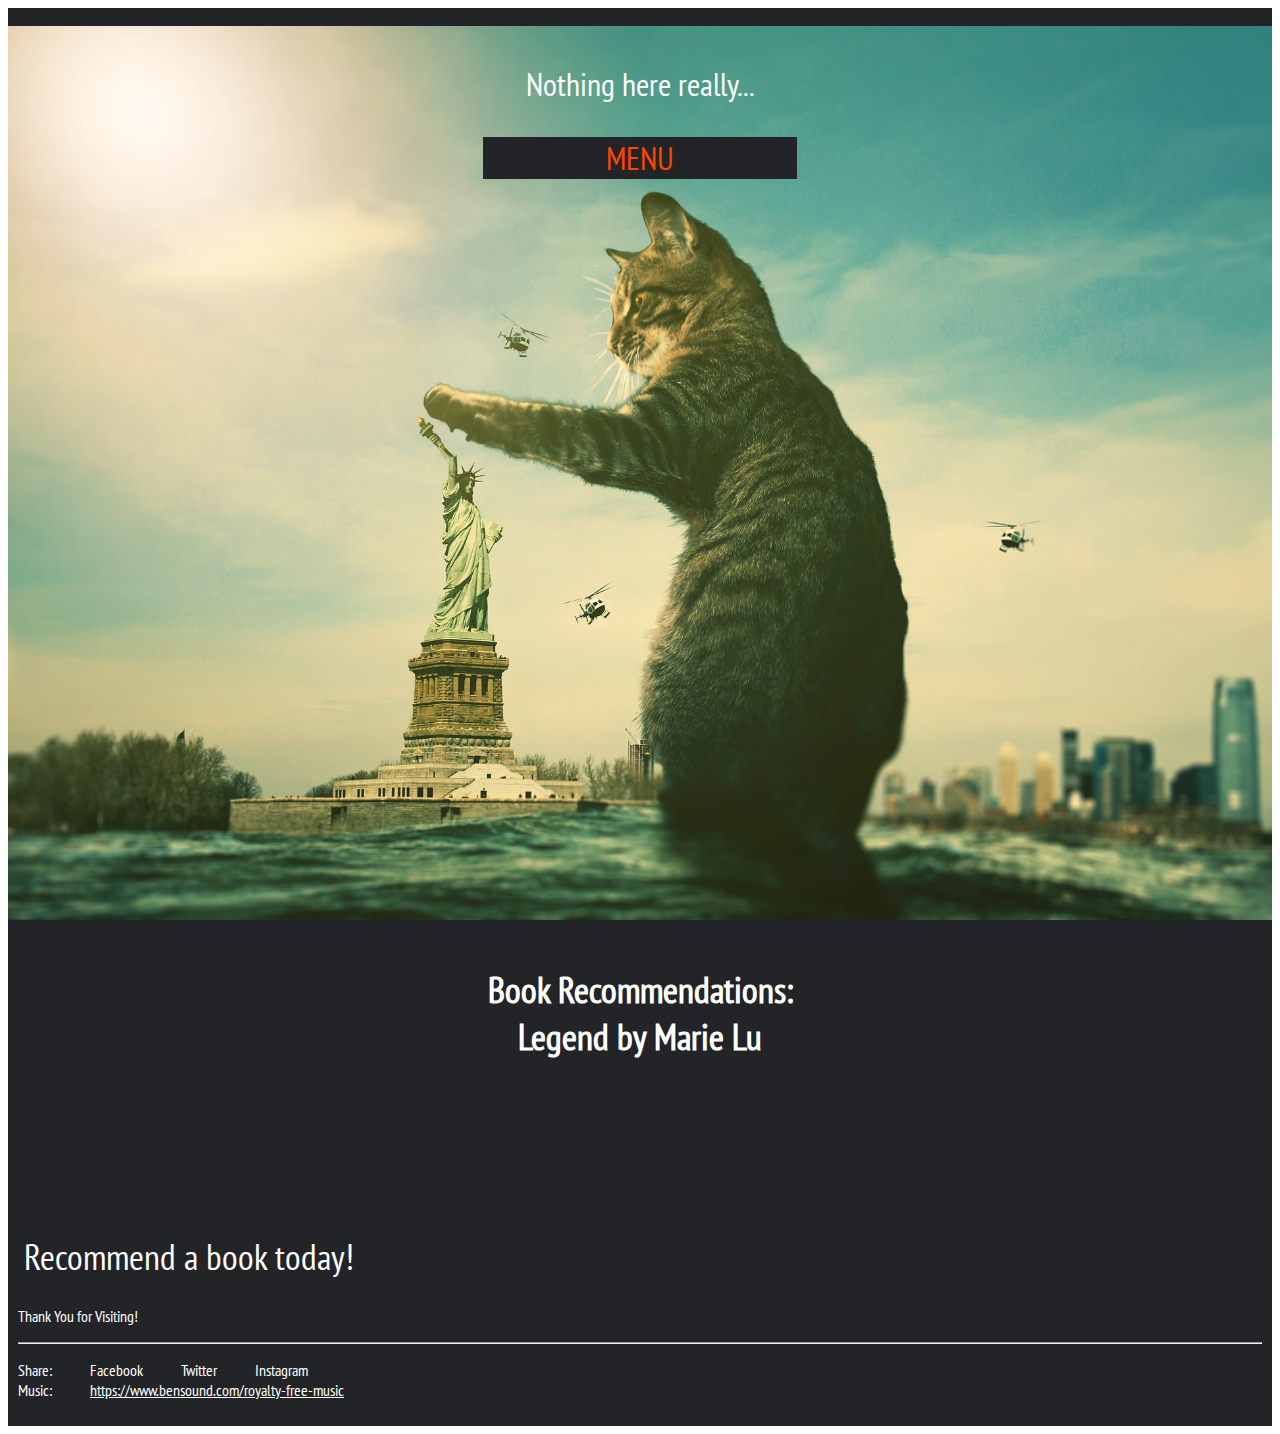
==== index.html @ 10f27eac "Update index.html" ====
<html>

<head> 
<link rel="stylesheet" type="text/css" href="ip_styles.css" >

</head> 
<div id="page">
     <!-- <div id="header">
        <h1 class="white">An Interesting Place</h1>
     </div> -->
     <br>
     <div id="mid4home">
            <p class="white ptsans">Nothing here really...</p>
            <div id="menubutton">
                <p class="menubutton">
                MENU
            </p>
        
        <div class="white ptsans nav hide">
           <a class="button1" href="index.html">Home</a> <br>
        
            <a class="button2" href="videos.html">Videos</a> <br>
            
            <a class="button3" href="pictures.html">Pictures</a> <br>
            
            <a class="button4" href="feedback.html">Feedback</a> <br>


        </div>
            
       
        
            </div>
                

            
         
    


    

         <br>
    
         <!--<div id="leftcontent">
          <img class="align-left" src="book.jpg" width= "100%" height="50%">
            </div>
         <div id="rightcontent">
            <p class="bigtext">
            Hellooo!
            <br>
            Find Your Information Here...
            </p>
          </div> -->
          <script src="https://ajax.googleapis.com/ajax/libs/jquery/3.4.0/jquery.min.js"></script>
          <script src="main.js"></script>
    </div>

        
        
            <h3 class="lookslikeabutton"> Book Recommendations: <br>
        
            Legend by Marie Lu
       
            </h3>
    
            
            <a class="lookslikeabutton" href="https://docs.google.com/forms/d/e/1FAIpQLSczEpwBKXrOjNujTZ51PKHr9WlKSvxx7S6Hz29OLauCKaF4Yw/viewform?usp=sf_link">Recommend a book today!</a>
      
            </h3>
        </div>
        
       <!-- <form method="post" action="test.php" target="_blank">
        Type recommendations here: 
        <br>
        <textarea name="book" placeholder="Enter book name here"></textarea>
        <br>
        <input type="submit" value="Submit"></input>

        </form> 
        -->
             
          
  
        

        
          <div id="footer" class="ptsans">
        <p>Thank You for Visiting!</p>
        <hr>
        <p>Share: &emsp;&emsp; Facebook &emsp;&emsp; Twitter &emsp;&emsp; Instagram 
            <br>
            
                Music: &emsp;&emsp; <a class= "white" href="https://www.bensound.com/royalty-free-music">https://www.bensound.com/royalty-free-music</a>
        </p>
        <audio src="bensound-thejazzpiano.mp3" autoplay loop></audio>

    </div>


</div>


    



</html>
---- ip_styles.css ----
#page{
    margin-left: auto;
    margin-right: auto;
    background-color: rgb(34, 36, 39);
    width:100%
}
 /* #header{
    clear: both;
    background-color: black;
    text-align: center;
    padding: 10px;
   
    
    
} */
.white{
    color: white;
}
#nav{
     clear: both;
    background-color: rgb(34, 36, 39);
    text-align: center;
    
    padding: 5px;   
    color: rgb(146, 156, 170);
    font-size: 24pt;
    
    
}
@font-face {
    font-family: "PT Sans";
    src: url(PTN57F.ttf) format("truetype");
}
.ptsans { 
    font-family: "PT Sans", Verdana, Tahoma;
}


#body{

    clear: both;
    margin-right: 10%;
    margin-left: 10%;
    background-color: red;
    text-align: center;
    padding: 10px;
    color: white;
    font-family: "PT Sans", Verdana, Tahoma;



}
.overimg{
    background-color: rgb(202, 203, 204, 0.425);
}
.button1{
    background-color: rgb(34, 36, 39);
    border: none;
    color: white;
    text-align: center;
    padding-top: 10px;
    padding-bottom:10px;
    padding-right: 16px;
    padding-left: 16px;
    font-size: 22px; 
    font-family: "PT Sans", Verdana, Tahoma;
    height: 25%;
    text-decoration: none;
}
.button2{
    background-color: rgb(34, 36, 39);
    border: none;
    color: white;
    text-align: center;
    padding-top: 10px;
    padding-bottom:10px;
    padding-right: 16px;
    padding-left: 16px;
    font-size: 22px; 
    font-family: "PT Sans", Verdana, Tahoma;
    height: 25%;
    text-decoration: none;
}
.button3{
    background-color: rgb(34, 36, 39);
    border: none;
    color: white;
    text-align: center;
    padding-top: 10px;
    padding-bottom:10px;
    padding-right: 16px;
    padding-left: 16px;
    font-size: 22px; 
    font-family: "PT Sans", Verdana, Tahoma;
    height: 25%;
    text-decoration: none;
}
.button4{
    background-color: rgb(34, 36, 39);
    border: none;
    color: white;
    text-align: center;
    padding-top: 10px;
    padding-bottom:10px;
    padding-right: 16px;
    padding-left: 16px;
    font-size: 22px; 
    font-family: "PT Sans", Verdana, Tahoma;
    height: 25%;
    text-decoration: none;
}
.buttonstartover{
    background-color: rgb(34, 36, 39);
    border: none;
    color: white;
    text-align: center;
    padding-top: 10px;
    padding-bottom:10px;
    padding-right: 16px;
    padding-left: 16px;
    font-size: 144px; 
    font-family: "PT Sans", Verdana, Tahoma;
    height: 25%;
    text-decoration: none;
}
.lookslikeabutton{
    background-color: rgb(34, 36, 39);
    border: none;
    color: white;
    text-align: center;
    padding-top: 10px;
    padding-bottom:10px;
    padding-right: 16px;
    padding-left: 16px;
    font-size: 36px; 
    font-family: "PT Sans", Verdana, Tahoma;
    height: 25%;
    text-decoration: none;
}
.hide{
    display: none;
}
.nav{
background-color: rgb(34, 36, 39);
text-decoration: none;
height: 39%;


}
.active{
    background-color: gray;
    color: lightblue;
}
#menubutton{
    background-color: rgb(34, 36, 39);
    width: 25%;
    font-family: "PT Sans", Verdana, Tahoma;  
    display: inline-block;
    color: orangered;
}
.menubutton{
    margin-top: auto;
    margin-bottom: auto;
}


#footer{
    clear: both;
    background-color:  rgb(34, 36, 39);
    text-align: left;
    padding: 10px;
    font-family: "PT Sans", Verdana, Tahoma;
    color: white;
}
img.align-left{
    float: left;
    
    
 
}
img.align-right{
    float: right;
     
}
.align-right{
    float: right;
}
.left-text{
    text-align: left;
}
#statement{
    
    clear: both;
    padding: 10px;
    background-color:  rgb(34, 36, 39);;
    
    color: white;

}
.completecenter{
    text-align: center;
    
    clear:both;
    background-color:  rgb(59, 71, 240);

}
#rightcontent{
    text-align:center;
    background-color:  rgb(59, 71, 240);
    float:left;
    height: 53%;
    width: 55%;
}
#leftcontent{
    background-color: rgb(59, 71, 240);
    float:left;
    
    width:45%;
} 
#mid4home{
    background-image: url("libertybkgrnd.jpg"); 
    background-size: 100% 100%;
    font-size: 36pt;
    height: 100%;
    text-align: center;
    clear: both;
    padding: 5px;   
    color: rgb(146, 156, 170);
    font-size: 24pt;
    
}
#mid4pics{
    background-image: url("camera2.jpg"); 
    background-size: 100% 100%;
    font-size: 36pt;
    height: 75%;
    text-align: center;
    clear: both;
    padding: 5px;   
    color: rgb(146, 156, 170);
    font-size: 24pt;
    
}
#mid4vids{
    background-image: url("camera.jpg"); 
    background-size: 100% 100%;
    font-size: 36pt;
    height: 75%;
    text-align: center;
    clear: both;
    padding: 5px;   
    color: rgb(146, 156, 170);
    font-size: 24pt;
    
}
#mid4feed{
    background-image: url("thought.jpg"); 
    background-size: 100% 100%;
    font-size: 36pt;
    height: 75%;
    text-align: center;
    clear: both;
    padding: 5px;   
    color: rgb(146, 156, 170);
    font-size: 24pt;
    
}

    
.bigtext{
    font-size: 35pt;
}
.statementtext{
    font-size: 24pt;
    clear: both;
}
.explain{
    font-size: 28pt;
}
table{
    
    color: white;
    padding: 5px;
    text-align: center;
    margin-left: auto;
    margin-right: auto;
    border-collapse: collapse;
    font-size: 18pt;
    
}
th, td{
    border: 1px white solid;
    
    

}
form{
    background-color: lightblue;
    padding: 10px;
    color: black;
    font-size: 15pt;
    clear: both;


}
#body_text{
    color: white;
    font-size: 18pt;
    text-align: left;
}
a{
    color: white;
    text-decoration: underline; 
}
a:visited{
    color: rgb(251, 255, 0);

}
a:hover{
    color: red;
}
 .booklist{
     text-align: left;
     font-size: 24pt;
 }
 #slider{
     width: 100%;
     height: 90%;
     overflow: hidden;
 }
.slides{
     
     width: 100%;
     height: 100%;
     margin-top: 0%;
     padding: 0;
     position: relative;
 }
 .slide{
     float: left;
     list-style-type: none;
     width: 100%;
     height: 100%;
     position:relative;
 }
 .center{
     text-align: center;
 }
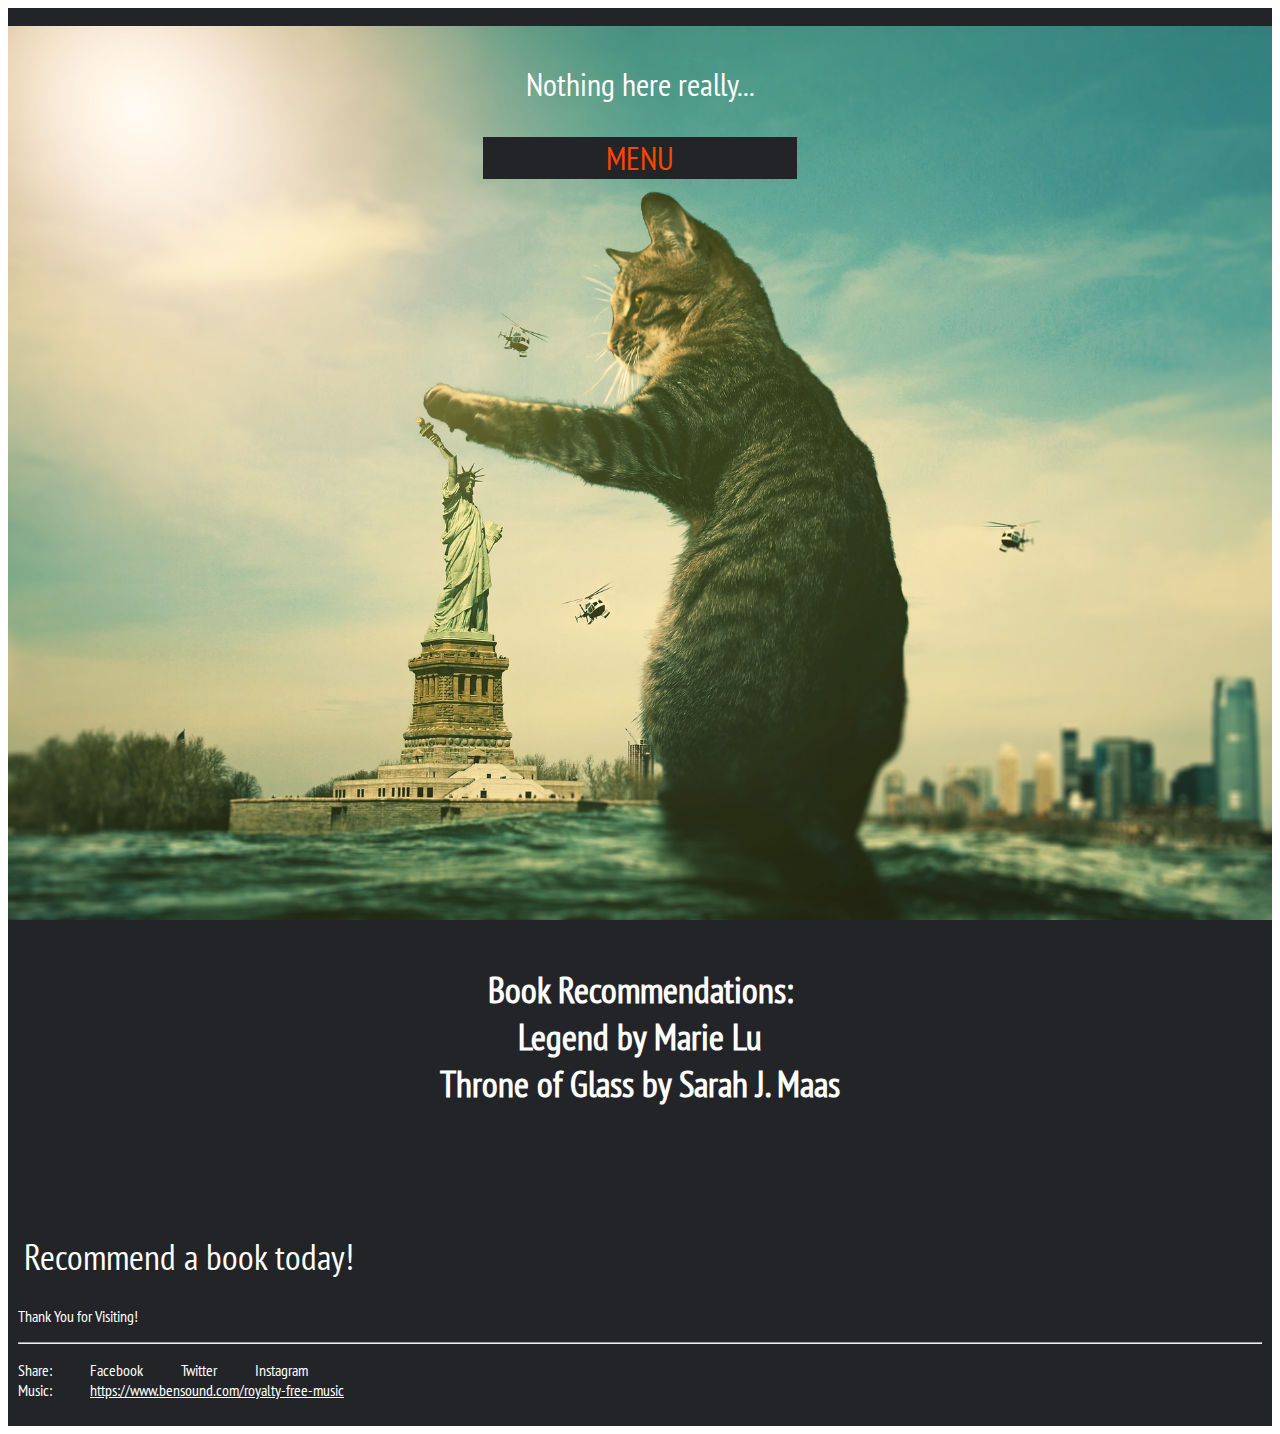
==== commit 266af51d: "Update index.html" ====
--- a/index.html
+++ b/index.html
@@ -60,7 +60,8 @@
         
             <h3 class="lookslikeabutton"> Book Recommendations: <br>
         
-            Legend by Marie Lu
+            Legend by Marie Lu <br>
+            Throne of Glass by Sarah J. Maas
        
             </h3>
     
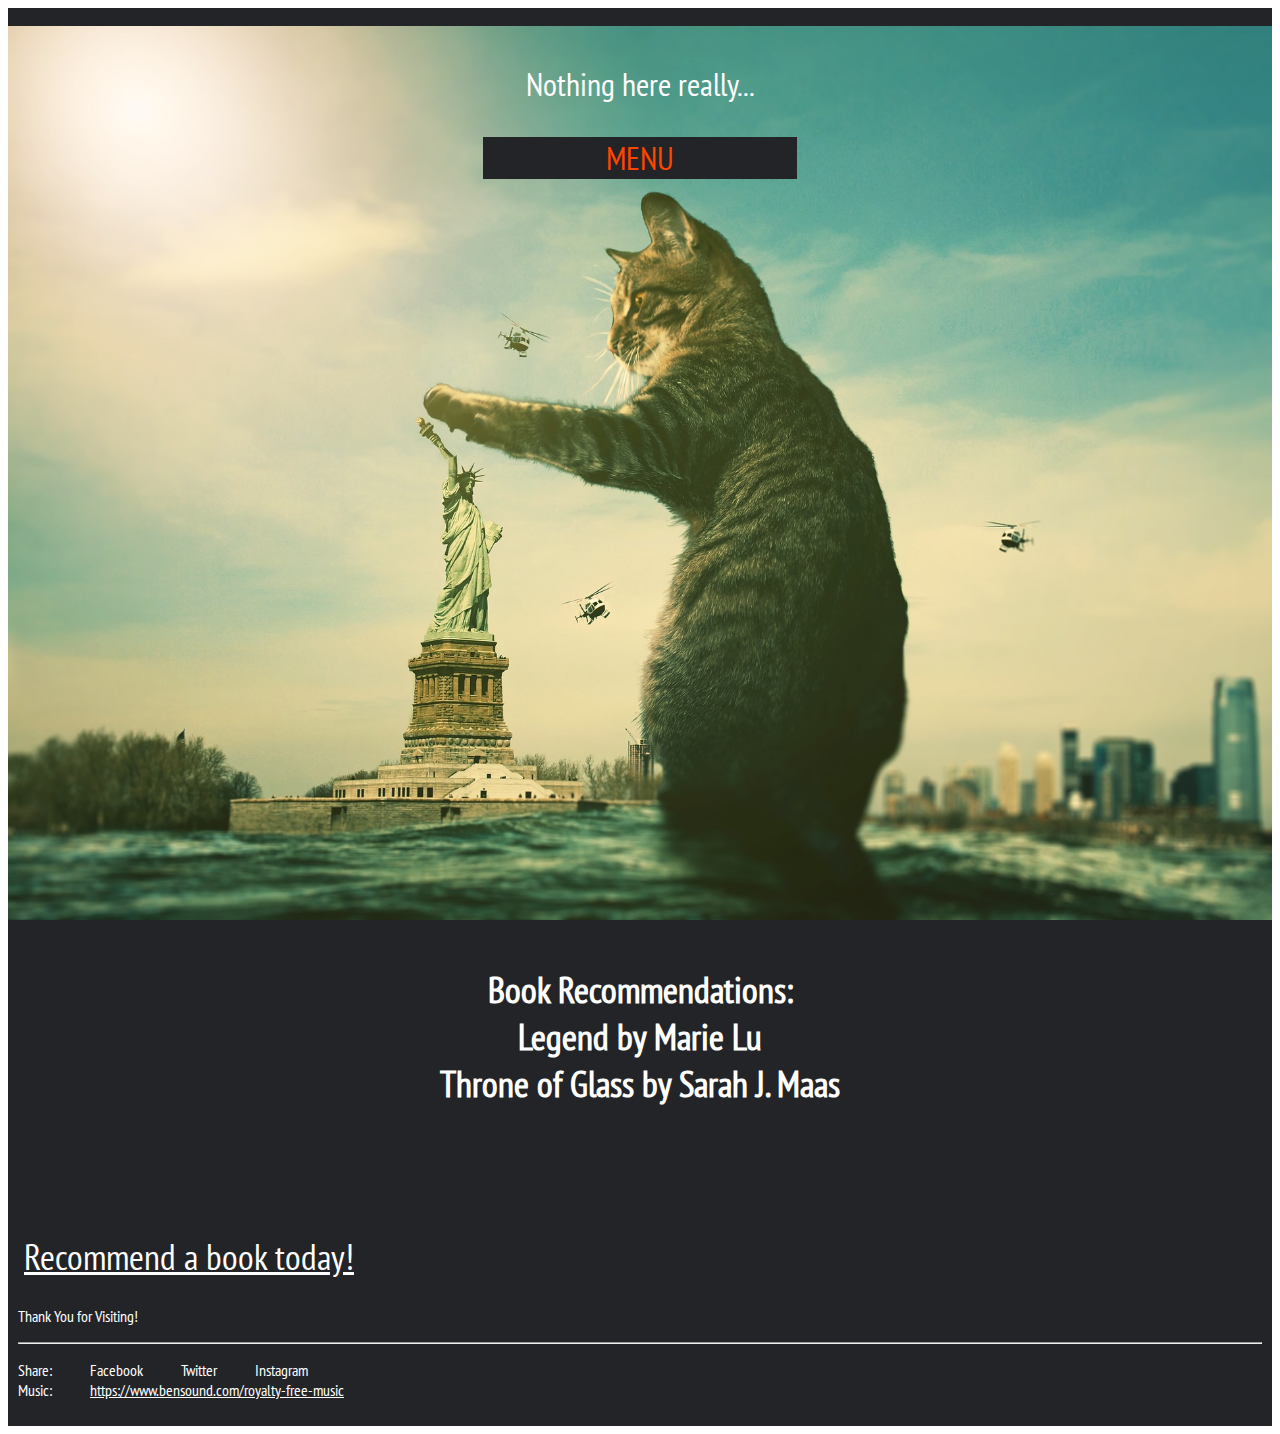
==== commit fcd81255: "Update index.html" ====
--- a/index.html
+++ b/index.html
@@ -24,7 +24,8 @@
             <a class="button3" href="pictures.html">Pictures</a> <br>
             
             <a class="button4" href="feedback.html">Feedback</a> <br>
-
+            
+             <a class="button5" href="banana.html">Bananâ</a> <br>
 
         </div>
             
@@ -66,7 +67,7 @@
             </h3>
     
             
-            <a class="lookslikeabutton" href="https://docs.google.com/forms/d/e/1FAIpQLSczEpwBKXrOjNujTZ51PKHr9WlKSvxx7S6Hz29OLauCKaF4Yw/viewform?usp=sf_link">Recommend a book today!</a>
+            <a style="text-decoration: underline" class="lookslikeabutton" href="https://docs.google.com/forms/d/e/1FAIpQLSczEpwBKXrOjNujTZ51PKHr9WlKSvxx7S6Hz29OLauCKaF4Yw/viewform?usp=sf_link">Recommend a book today!</a>
       
             </h3>
         </div>
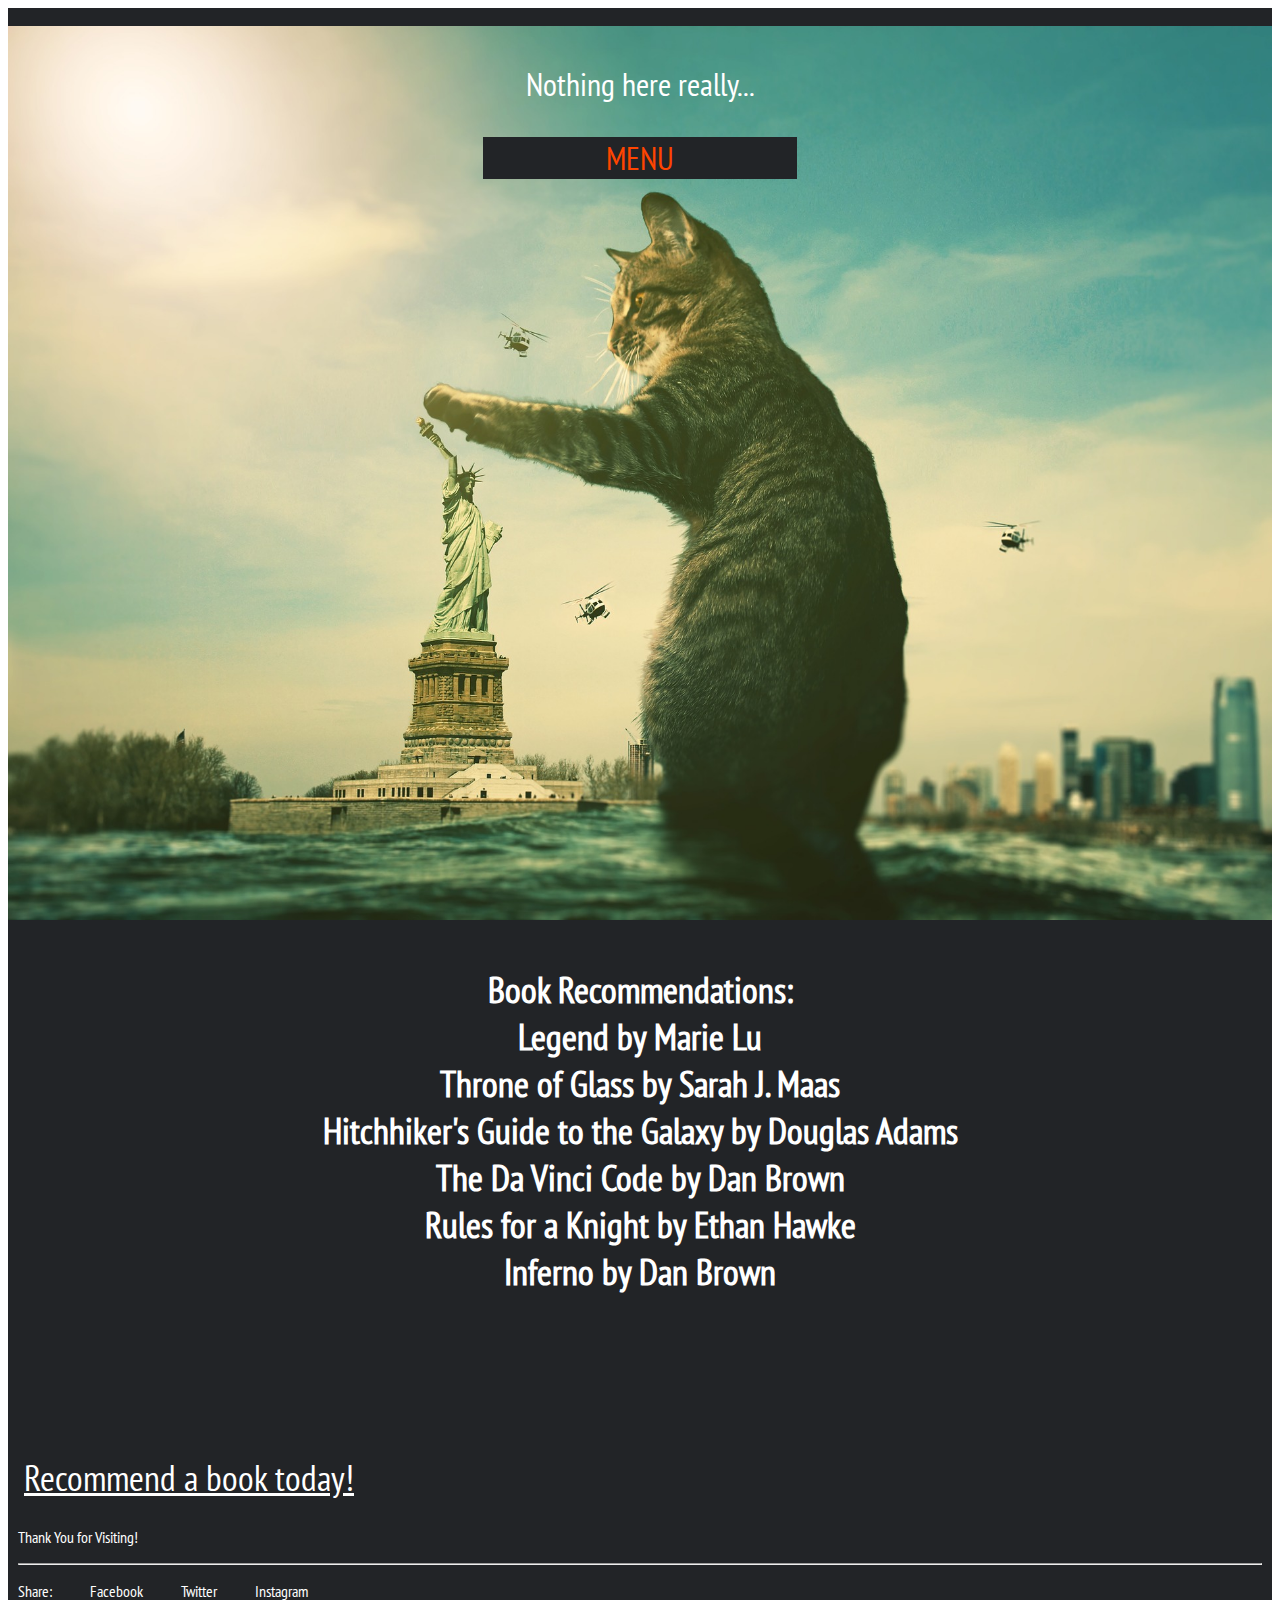
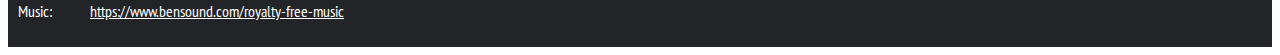
==== commit 5cb753bf: "Update index.html" ====
--- a/index.html
+++ b/index.html
@@ -59,10 +59,14 @@
 
         
         
-            <h3 class="lookslikeabutton"> Book Recommendations: <br>
+            <h3 class="lookslikeabutton" style="height: 50%"> Book Recommendations: <br>
         
             Legend by Marie Lu <br>
-            Throne of Glass by Sarah J. Maas
+            Throne of Glass by Sarah J. Maas<br>
+            Hitchhiker's Guide to the Galaxy by Douglas Adams<br>
+            The Da Vinci Code by Dan Brown<br>
+            Rules for a Knight by Ethan Hawke<br>
+            Inferno by Dan Brown
        
             </h3>
     
--- a/ip_styles.css
+++ b/ip_styles.css
@@ -2,7 +2,7 @@
     margin-left: auto;
     margin-right: auto;
     background-color: rgb(34, 36, 39);
-    width:100%
+    width:100%;
 }
  /* #header{
     clear: both;
@@ -109,6 +109,20 @@
     height: 25%;
     text-decoration: none;
 }
+.button5{
+    background-color: rgb(34, 36, 39);
+    border: none;
+    color: white;
+    text-align: center;
+    padding-top: 10px;
+    padding-bottom:10px;
+    padding-right: 16px;
+    padding-left: 16px;
+    font-size: 22px; 
+    font-family: "PT Sans", Verdana, Tahoma;
+    height: 25%;
+    text-decoration: none;
+}
 .buttonstartover{
     background-color: rgb(34, 36, 39);
     border: none;
@@ -143,7 +157,7 @@
 .nav{
 background-color: rgb(34, 36, 39);
 text-decoration: none;
-height: 39%;
+height: 50%;
 
 
 }
@@ -255,6 +269,18 @@
 }
 #mid4feed{
     background-image: url("thought.jpg"); 
+    background-size: 100% 100%;
+    font-size: 36pt;
+    height: 75%;
+    text-align: center;
+    clear: both;
+    padding: 5px;   
+    color: rgb(146, 156, 170);
+    font-size: 24pt;
+    
+}
+#mid4banana{
+    background-image: url("bananas.jpg"); 
     background-size: 100% 100%;
     font-size: 36pt;
     height: 75%;
@@ -346,4 +372,4 @@
  .center{
      text-align: center;
  }
- + 
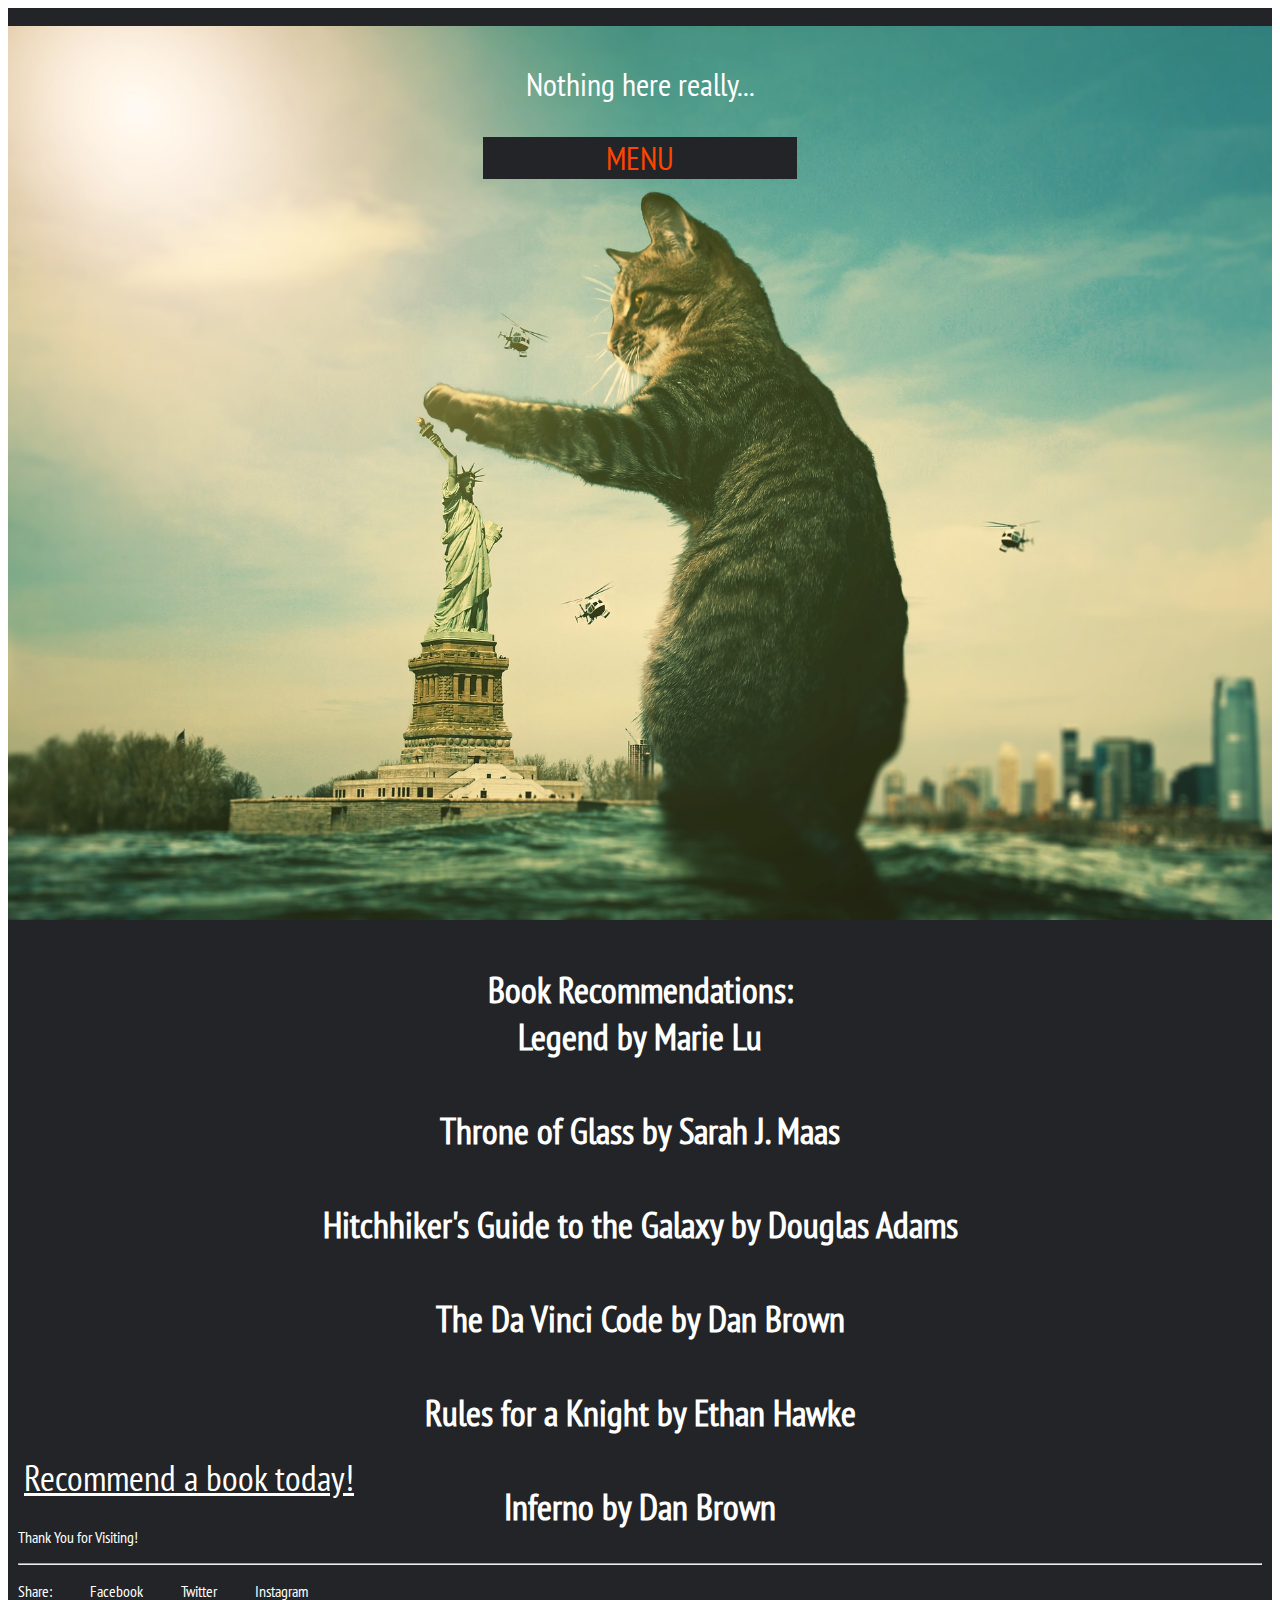
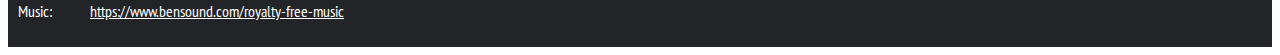
==== commit 7d8b320c: "Update index.html" ====
--- a/index.html
+++ b/index.html
@@ -61,11 +61,11 @@
         
             <h3 class="lookslikeabutton" style="height: 50%"> Book Recommendations: <br>
         
-            Legend by Marie Lu <br>
-            Throne of Glass by Sarah J. Maas<br>
-            Hitchhiker's Guide to the Galaxy by Douglas Adams<br>
-            The Da Vinci Code by Dan Brown<br>
-            Rules for a Knight by Ethan Hawke<br>
+            Legend by Marie Lu <br><br>
+            Throne of Glass by Sarah J. Maas<br><br>
+            Hitchhiker's Guide to the Galaxy by Douglas Adams<br><br>
+            The Da Vinci Code by Dan Brown<br><br>
+            Rules for a Knight by Ethan Hawke<br><br>
             Inferno by Dan Brown
        
             </h3>
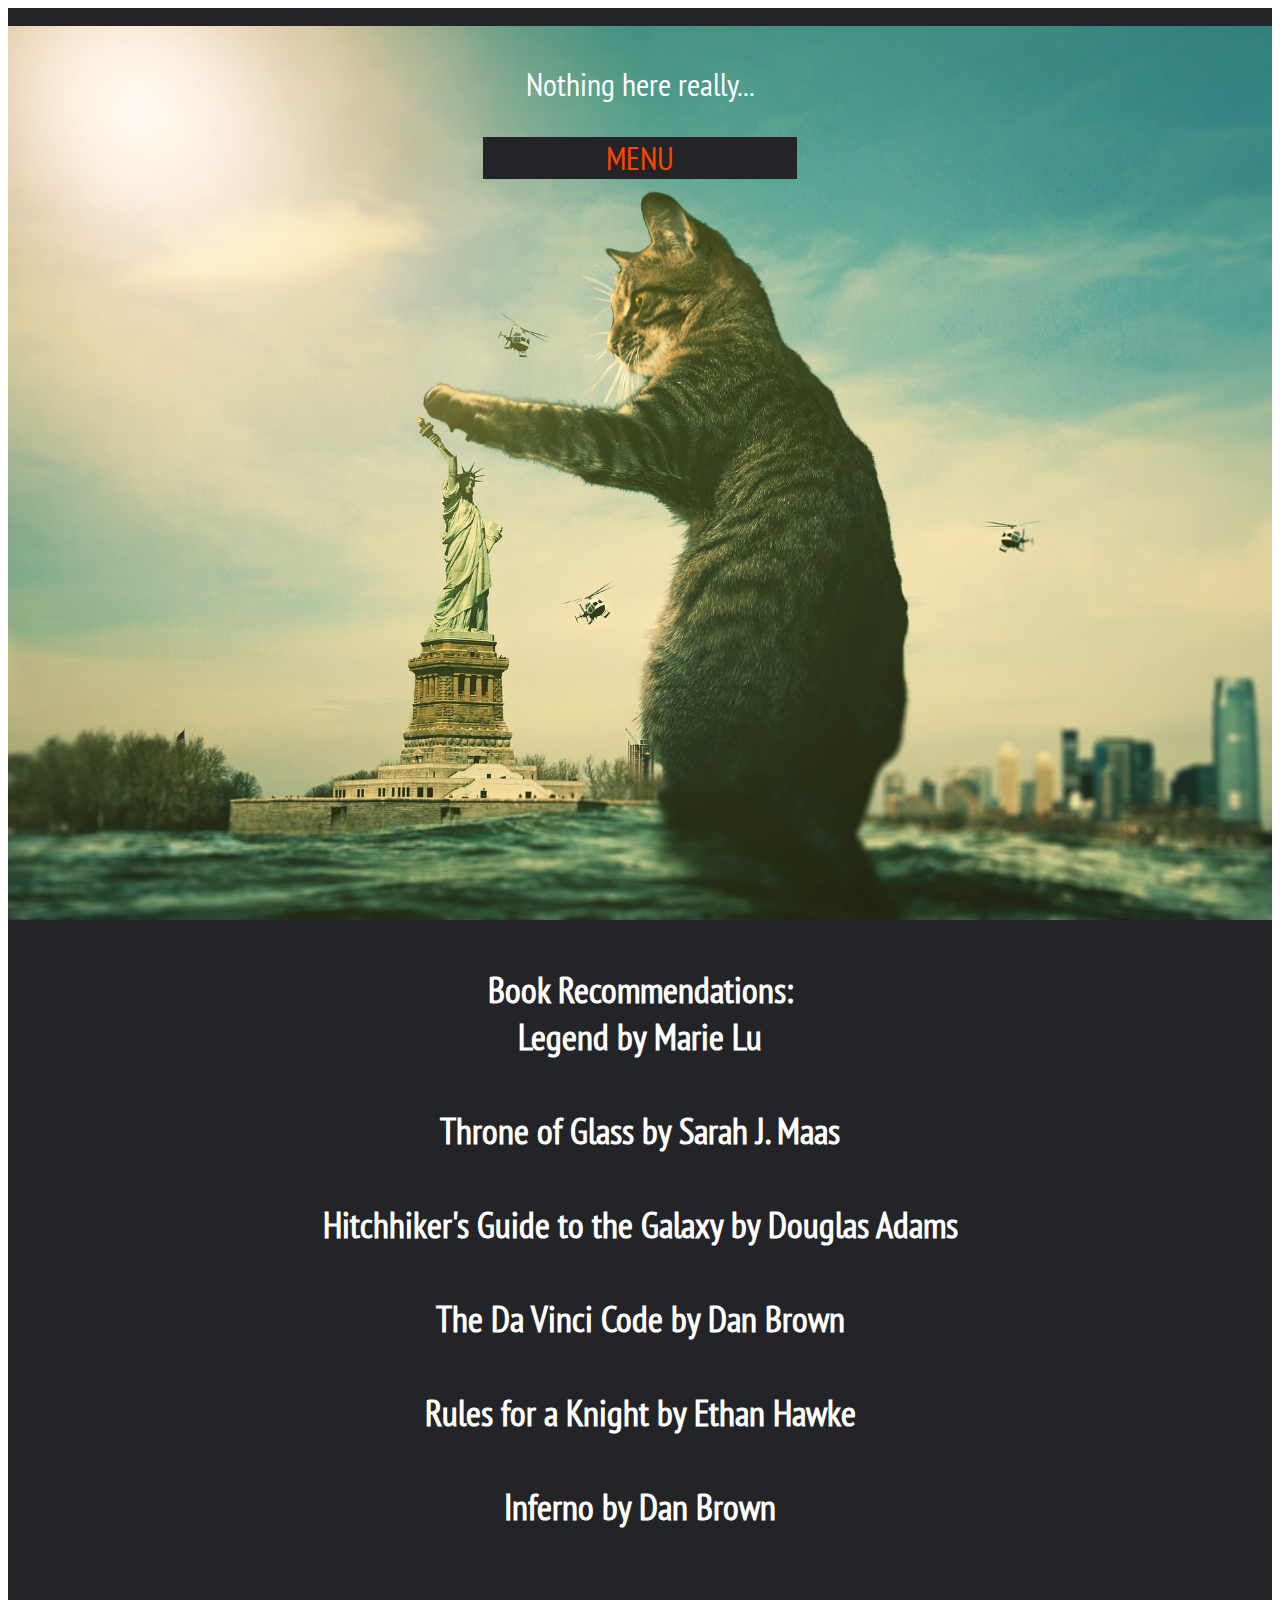
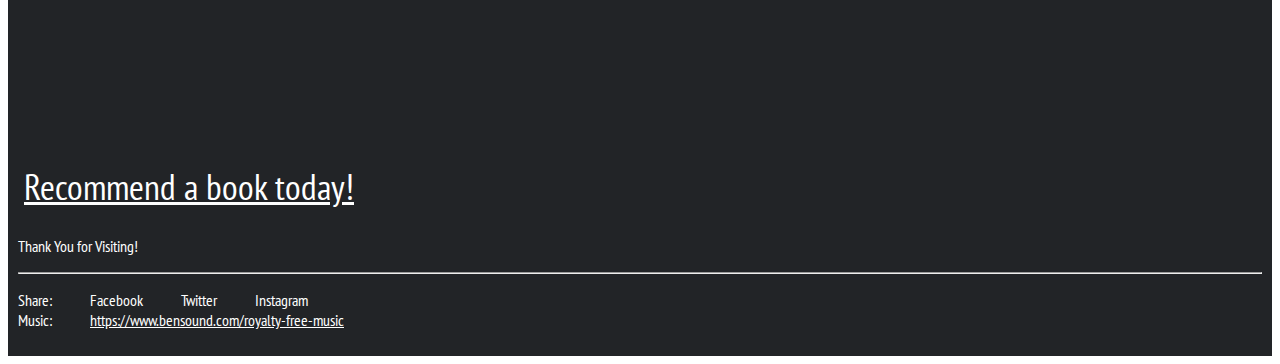
==== commit 3afa468f: "Update index.html" ====
--- a/index.html
+++ b/index.html
@@ -59,7 +59,7 @@
 
         
         
-            <h3 class="lookslikeabutton" style="height: 50%"> Book Recommendations: <br>
+            <h3 class="lookslikeabutton" style="height: 85%"> Book Recommendations: <br>
         
             Legend by Marie Lu <br><br>
             Throne of Glass by Sarah J. Maas<br><br>
